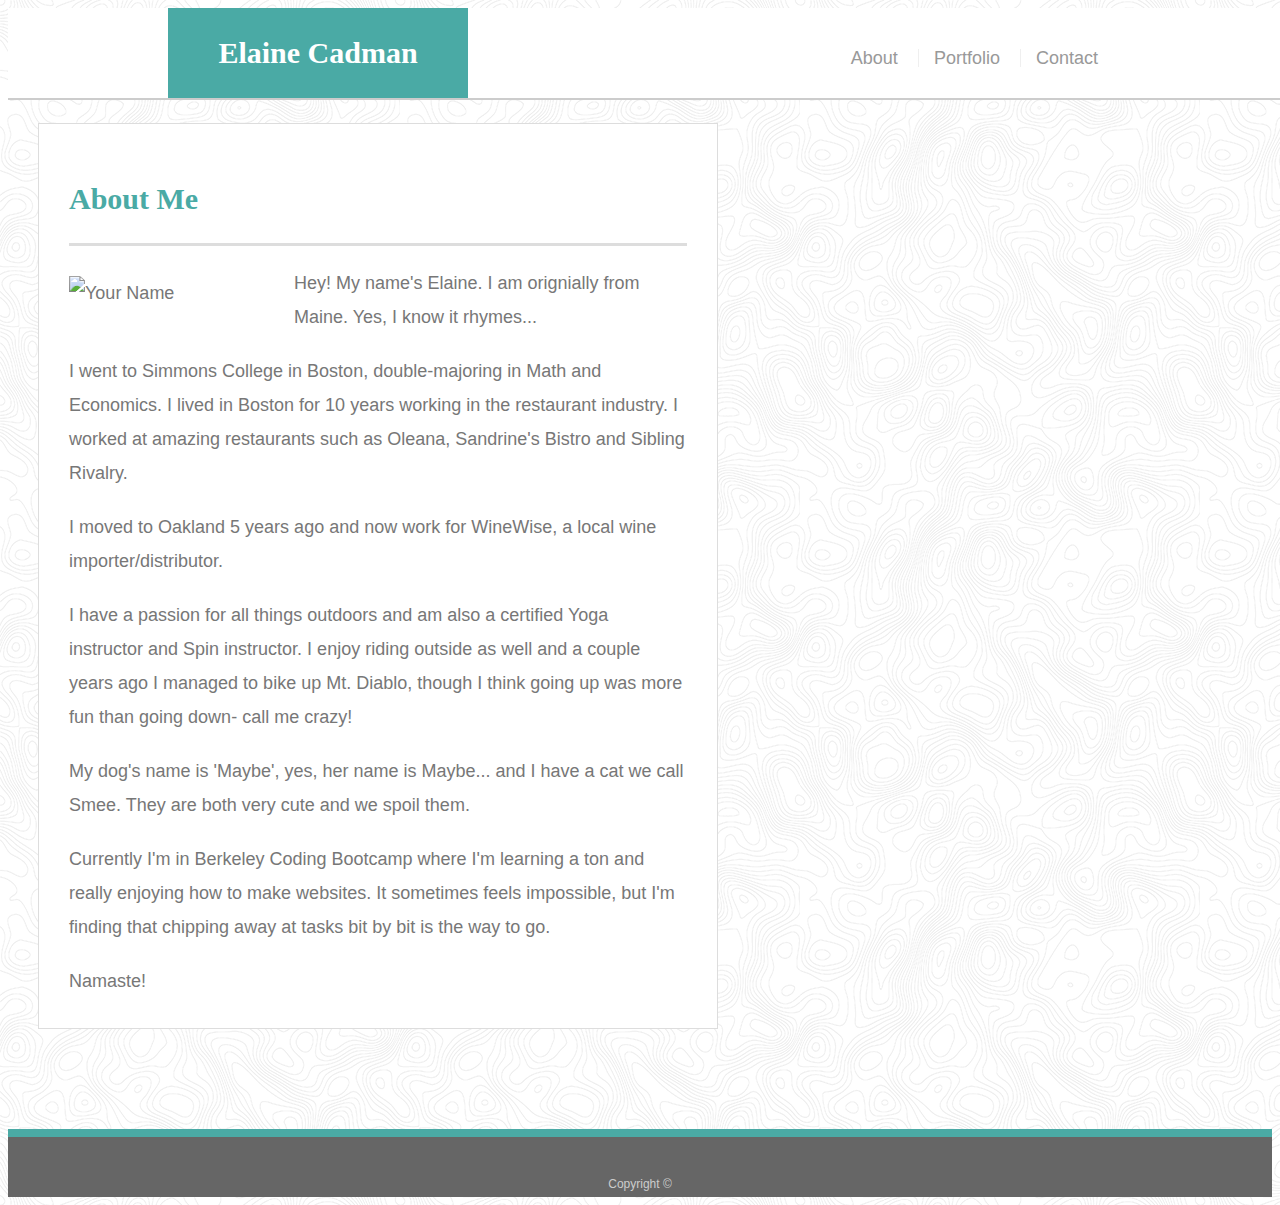
==== index.html @ aa239166 "mediaQ done" ====
<!doctype html>
<html lang="en-us">

<head>
  <meta charset="UTF-8">
  <title>About | Elaine Cadman</title>
  <link rel="reset" href="../Responsive-Portfolio/assets/css/reset.css">
  <link rel="stylesheet" type="text/css" href="assets/css/style.css">
  <meta name="viewport" content="width=device-width, initial-scale=1">
</head>

<body>

  <header id="masthead">
    <div class="container">
      <a href="index.html" id="logo">Elaine Cadman</a>
      <nav>
        <a href="index.html">About</a>
        <a href="portfolio.html">Portfolio</a>
        <a href="contact.html">Contact</a>
      </nav>
    </div>
  </header>

  <div id="main-container" class="container">
    <section class="main-section">
      <h1>About Me</h1>

      <img src="../HW-Basic-Portfolio/assets/images/gokyo.jpg" class="auth-image" alt="Your Name">

      <p>Hey! My name's Elaine. I am orignially from Maine. Yes, I know it rhymes...</p>
      <p>I went to Simmons College in Boston, double-majoring in Math and Economics. I lived in Boston for 10
          years working in the restaurant industry. I worked at amazing restaurants such as Oleana,
          Sandrine's Bistro and Sibling Rivalry.</p>
      <p>I moved to Oakland 5 years ago and now work for WineWise, a local wine importer/distributor.</p>
      <p>I have a passion for all things outdoors and am also a certified Yoga instructor and Spin
          instructor. I enjoy riding outside as well and a couple years ago I managed to bike up Mt. Diablo,
          though I think going up was more fun than going down- call me crazy!</p>
      <p>My dog's name is 'Maybe', yes, her name is Maybe... and I have a cat we call Smee. They are both
          very cute and we spoil them.</p>
      <p>Currently I'm in Berkeley Coding Bootcamp where I'm learning a ton and really enjoying how to make
          websites. It sometimes feels impossible, but I'm finding that chipping away at tasks bit by bit is
          the way to go.</p>
      <p>Namaste!</p>
    </section>

  </div>

  <footer>
    <div class="container">
      Copyright &copy; 
    </div>
  </footer>
</body>

</html>
---- assets/css/style.css ----
body {
  font-family: Arial, "Helvetica Neue", Helvetica, sans-serif;
  font-size: 18px;
  line-height: 34px;
  color: #777777;
  background: url("../images/topography.png");
}

* {
  box-sizing: border-box;
}

/* general */

.container {
  width: 100%;
  max-width: 960px;
  margin: 0 auto;
  clear: both;
}

h1,
h2,
h3,
p {
  margin-bottom: 20px;
}

p:last-child {
  margin-bottom: 0;
}

h1,
h2,
h3 {
  font-family: Georgia, Times, "Times New Roman", serif;
  font-weight: 700;
  color: #4aaaa5;
}

h1 {
  padding-bottom: 20px;
  font-size: 30px;
  line-height: 49px;
  border-bottom: 3px solid #dddddd;
}

h2,
h3 {
  font-size: 22px;
}

/* header */

#masthead {
  position: relative;
  z-index: 99;
  width: 100%;
  margin: 0;
  overflow: auto;
  color: #ffffff;
  background: #ffffff;
  border-bottom: 2px solid #cccccc;
}

#logo {
  float: left;
  width: 100%;
  height: 60px;
  font-family: Georgia, Times, "Times New Roman", serif;
  font-size: 30px;
  font-weight: 700;
  line-height: 60px;
  color: #ffffff;
  text-align: center;
  text-decoration: none;
  background: #4aaaa5;
}

nav {
  float: none;
  margin-top: 25px;
  text-align: center;
  float: none;
  line-height: 50px;
}

nav a {
  display: inline-block;
  padding-left: 15px;
  margin-left: 15px;
  line-height: 18px;
  color: #999;
  text-decoration: none;
  border-left: 1px solid #efefef;
}

nav a:first-child {
  border-left: 0 none;
}

/* footer */

footer {
  padding: 30px 0;
  clear: both;
  font-size: 12px;
  color: #ffffff;
  color: #cccccc;
  text-align: center;
  background: #666666;
  border-top: 8px solid #4aaaa5;
  height: 50px;
}

h3, h2 {
  padding-bottom: 20px;
  margin-bottom: 15px;
  line-height: 22px;
  border-bottom: 2px solid #eeeeee;
}

/* main */

#main-container {
  padding-top: 15px;
  min-height: calc(100vh - 70px);
}

.main-section {
  float: left;
  width: 100%;
  max-width: 960px;
  padding: 30px;
  margin: 0 0 40px;
  background: #ffffff;
  border: 1px solid #dddddd;
  margin-bottom: 100px;
}

/* portfolio page */

.work {
  position: relative;
  float: none;
  width: 274px;
  overflow: auto;
  margin: auto;
}

.work:nth-child(even) {
  margin: auto;
}

.work img {
  width: 250px;
  height: 250px;
  object-fit: cover;
  border: 0 none;
  opacity: 0.8;
}

.work h3 {
  position: absolute;
  bottom: 30px;
  width: 250px;
  padding: 15px;
  margin-bottom: 0;
  font-weight: 300;
  line-height: 30px;
  color: #ffffff;
  text-align: center;
  background: #4aaaa5;
  border-bottom: 0;
}

.auth-image {
  float: left;
  width: 200px;
  height: auto;
  margin-top: 10px;
  margin-right: 25px;
}

/* contact page */

#contact-form ul {
  margin-bottom: 20px;
}

#contact-form li {
  margin-bottom: 10px;
}

label,
input[type=text],
input[type=email],
textarea {
  display: block;
  width: 100%;
}

input[type=text],
input[type=email],
textarea {
  height: 35px;
  padding: 0 10px;
  font-size: 14px;
  border: 1px solid #dddddd;
}

textarea {
  height: 200px;
}

input[type=submit] {
  padding: 10px 30px;
  font-size: 18px;
  color: #ffffff;
  cursor: pointer;
  background: #4aaaa5;
  border: 0 none;
}

/*
@media only screen and (max-width: 641px) {
  #masthead {
      position: relative;
      margin: 0;
  }
  #logo {
    width: 100%;
    height: 60px;
    line-height: 60px;
  }
  nav {
    text-align: center;
    float: none;
    margin: auto;
    line-height: 50px;
  }
  #main-container{
    padding-top: 15px;
  }
  .main-section{
    margin-bottom: 100px;
  }

  .work {
    float: none;
    margin: auto;
  }
  .work:nth-child(even){
    margin: auto;
  }
}
*/
@media only screen and (min-width: 768px) {
  #masthead {
    position: absolute;
}
#logo {
  width: 300px;
  height: 90px;
  line-height: 90px;
}
  nav{
    float: right;
    margin-top: 25px;
    margin-right: 30px;
}
#main-container{
  padding-top: 15px;
  width: 680px;
}
.main-section{
  margin-top: 100px;
  /*max-width: 600px;*/
}
.work{
  margin: 35px;
  float: left;
}
.work:nth-child(even){
  margin-top: 35px;
}
}

@media only screen and (min-width: 980px) {
  #main-container{
    float: left;
    margin-left: 30px;

  }
}
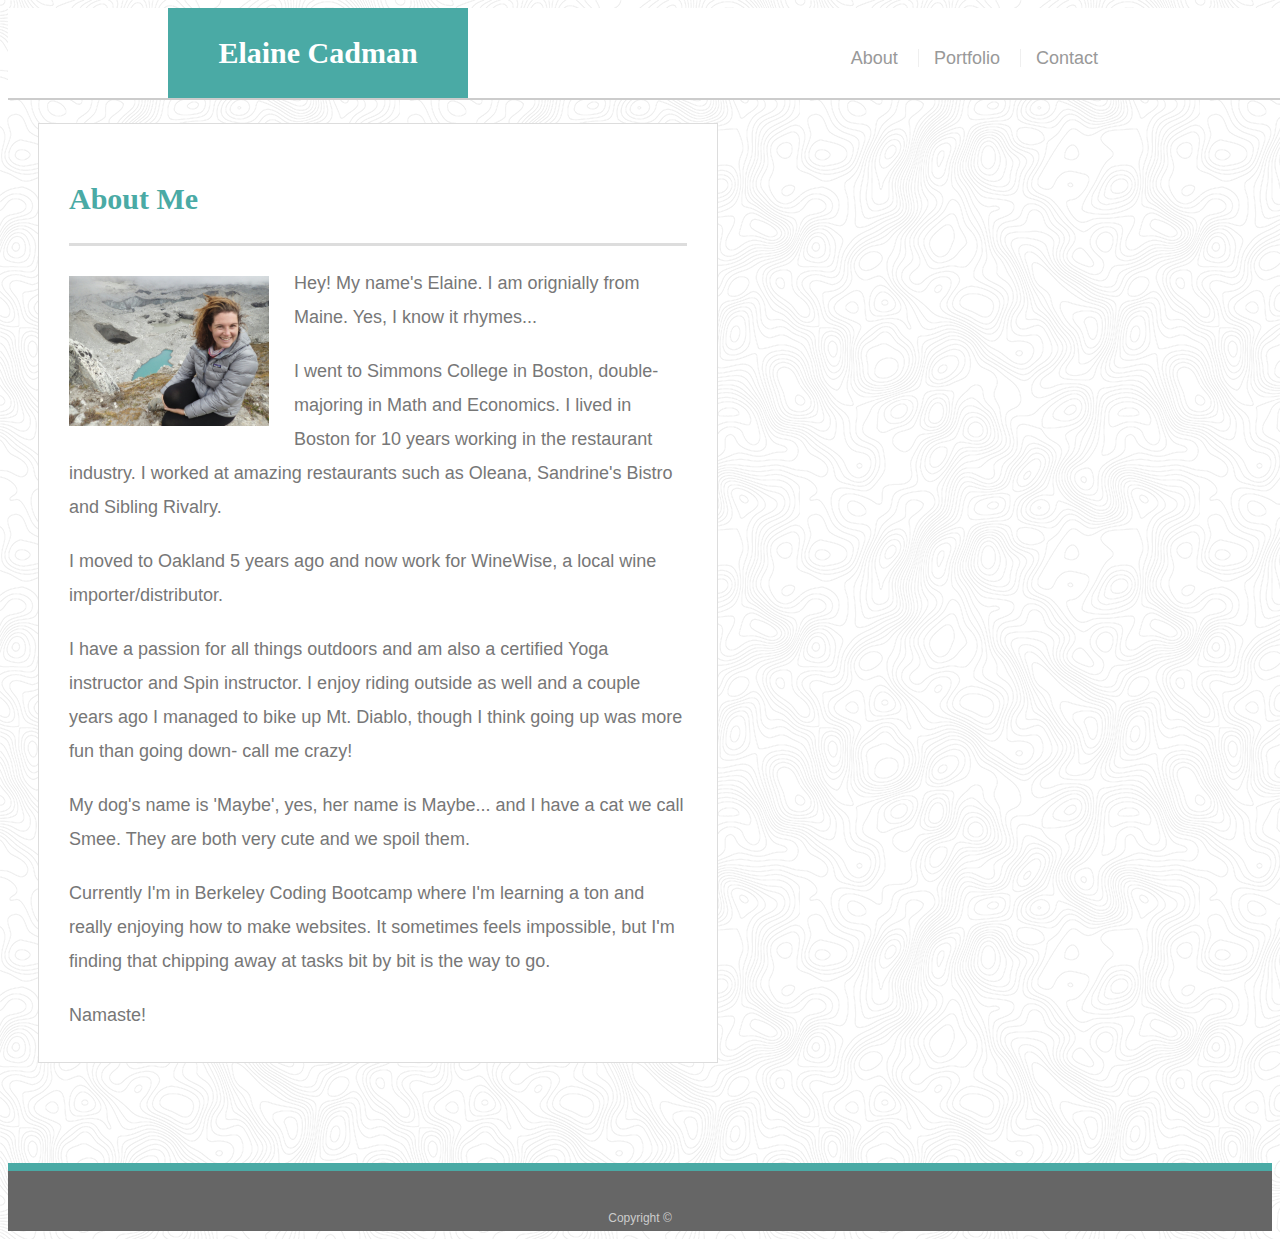
==== commit 2f6f9586: "relative paths fixed" ====
--- a/index.html
+++ b/index.html
@@ -26,7 +26,7 @@
     <section class="main-section">
       <h1>About Me</h1>
 
-      <img src="../HW-Basic-Portfolio/assets/images/gokyo.jpg" class="auth-image" alt="Your Name">
+      <img src="./assets/images/gokyo.jpg" class="auth-image" alt="Your Name">
 
       <p>Hey! My name's Elaine. I am orignially from Maine. Yes, I know it rhymes...</p>
       <p>I went to Simmons College in Boston, double-majoring in Math and Economics. I lived in Boston for 10
--- a/assets/css/style.css
+++ b/assets/css/style.css
@@ -291,5 +291,4 @@
     float: left;
     margin-left: 30px;
 
-  }
 }